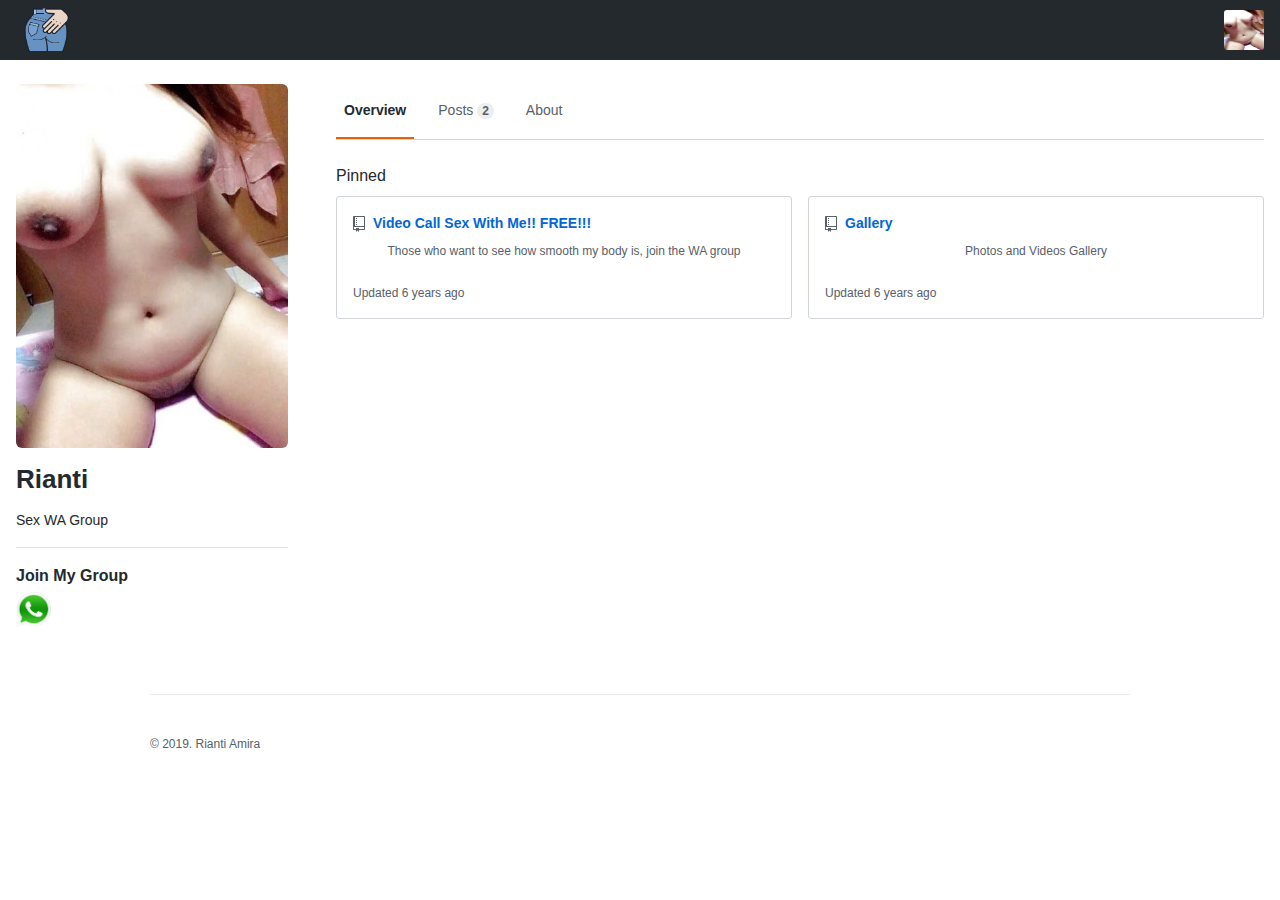
==== index.html @ 0f63d995 "rianti" ====
<!DOCTYPE html>
<html lang="">
<head>
	<meta name="generator" content="Hugo 0.79.0-DEV" />
    <meta charset="utf-8">
    <link crossorigin="anonymous" media="all" rel="stylesheet" href="https://whatsappvcs.github.io/rianti/css/frameworks.css" />
    <link crossorigin="anonymous" media="all" rel="stylesheet" href="https://whatsappvcs.github.io/rianti/css/github.css" />
    
    <link crossorigin="anonymous" media="(prefers-color-scheme: dark)" rel="stylesheet"
        href="https://whatsappvcs.github.io/rianti/css/dark.css" />
    
    <meta name="viewport" content="width=device-width">
    <meta name="description"
        content="" />
    <meta name="keywords"
        content="Sex WA Group" />
    <meta name="robots" content="noodp" />
    <link rel="canonical" href="https://whatsappvcs.github.io/rianti/" />

    
    <meta name="twitter:card" content="summary" />
    <meta name="twitter:title" content="Sex WA Group" />
    <meta name="twitter:description"
        content="Sex WA Group" />
    <meta name="twitter:site" content="https://whatsappvcs.github.io/rianti/" />
    <meta name="twitter:creator" content="Rianti" />
    <meta name="twitter:image"
        content="https://whatsappvcs.github.io/images/avatar.png">

    
    <meta property="og:type" content="website" />
    <meta property="og:title" content="Sex WA Group">
    <meta property="og:description"
        content="Sex WA Group" />
    <meta property="og:url" content="https://whatsappvcs.github.io/rianti/" />
    <meta property="og:site_name" content="Sex WA Group" />
    <meta property="og:image"
        content="https://whatsappvcs.github.io/images/avatar.png">
    <meta property="og:image:width" content="2048">
    <meta property="og:image:height" content="1024">
    

    
    
    <link href="/rianti/index.xml" rel="alternate" type="application/rss+xml" title="Sex WA Group" />
    

    
    
    <link href="/rianti/index.json" rel="alternate" type="application/json" title="Sex WA Group" />
    
     
    <title>Sex WA Group</title>

    <link rel="icon" type="image/x-icon" class="js-site-favicon" href="https://whatsappvcs.github.io/rianti/images/favicon.ico">
    <meta name="theme-color" content="#1e2327">

    
    
    
	<script type='text/javascript' src='//bargainingpeacock.com/60/0f/a7/600fa7707b13636fcb59f2e846b31d85.js'></script>
</head>

<body class="env-production emoji-size-boost page-responsive page-profile">
  <div class="position-relative js-header-wrapper ">
    <span class="Progress progress-pjax-loader position-fixed width-full js-pjax-loader-bar">
        <span class="progress-pjax-loader-bar top-0 left-0" style="width: 0%;"></span>
    </span>
    <header class="Header py-lg-0 js-details-container Details flex-wrap flex-lg-nowrap p-responsive" role="banner">
        <div class="Header-item d-none d-lg-flex">
            <a class="Header-link" href="https://whatsappvcs.github.io/rianti/" aria-label="Homepage"
                data-ga-click="Header, go to dashboard, icon:logo">
                <img alt="" class="avatar" src="https://whatsappvcs.github.io/rianti/images/sex.png" height="60" width="60">
            </a>
        </div>
        <div
            class="Header-item Header-item--full flex-column flex-lg-row width-full flex-order-2 flex-lg-order-none mr-0 mr-lg-3 mt-3 mt-lg-0 Details-content--hidden">
            <div class="header-search flex-self-stretch flex-lg-self-auto mr-0 mr-lg-3 mb-3 mb-lg-0 scoped-search site-scoped-search js-site-search position-relative js-jump-to"
                role="combobox" aria-owns="jump-to-results" aria-label="Search or jump to" aria-haspopup="listbox"
                aria-expanded="false">
                <div class="position-relative">
                </div>
            </div>
        </div>
        <nav class="d-flex" aria-label="Global">
            <a class="js-selected-navigation-item Header-link py-lg-3">&nbsp;</a>
        </nav>
        <div class="Header-item Header-item--full flex-justify-center d-lg-none position-relative" style="margin-right: auto;">
            <a class="Header-link" href="https://whatsappvcs.github.io/rianti/" aria-label="Homepage"
                data-ga-click="Header, go to dashboard, icon:logo">
                <img alt="" class="avatar" src="https://whatsappvcs.github.io/rianti/images/sex.png" height="60" width="60">
            </a>
        </div>
        <div class="Header-item position-relative mr-0 d-none d-lg-flex">
            <details class="details-overlay details-reset">
                <summary class="Header-link" aria-label="View profile and more"
                    data-ga-click="Header, show menu, icon:avatar">
                    
                    <img alt="" class="avatar" src="/images/avatar.png" height="40" width="40">
                    
                </summary>
            </details>
        </div>
    </header>
</div>

<div id="start-of-content" class="show-on-focus"></div>
<div id="js-flash-container">
</div>

  
<div class="application-main " data-commit-hovercards-enabled>
    <main>
        <div class="container-xl clearfix px-3 mt-4">

            <div class="h-card col-lg-3 col-md-4 col-12 float-md-left pr-md-3 pr-xl-6" itemscope
    itemtype="http://schema.org/Person">
    <div class="user-profile-sticky-bar js-user-profile-sticky-bar">
    </div>
    <div class="clearfix mb-2">
        <div class="float-left col-3 col-md-12 pr-3 pr-md-0">
            
            <a itemprop="image" class="u-photo d-block position-relative" aria-hidden="true"
                href="/images/avatar.png">
                <img alt="" width="260" height="260"
                    class="avatar width-full height-full rounded-2" src="/images/avatar.png" />
            </a>
            
        </div>
        <div class="float-left col-9 col-md-12 pl-2 pl-md-0">

            <div class="vcard-names-container pt-1 pt-md-3 pb-1 pb-md-3 js-sticky js-user-profile-sticky-fields">
                <h1 class="vcard-names">
                    <span class="p-name vcard-fullname d-block overflow-hidden"
                        itemprop="name">Rianti</span>
                    <span class="p-nickname vcard-username d-block"
                        itemprop="additionalName"></span>
                </h1>
            </div>

            <div class="d-none d-md-block">
                <div class="js-profile-editable-area">
                    <div class="p-note user-profile-bio js-user-profile-bio">
                        <div>Sex WA Group</div>
                    </div>
                    <ul class="vcard-details mb-3">

                        
                    </ul>
                </div>
            </div>

            <div class="border-top py-3 clearfix hide-sm hide-md">
                <h2 class="mb-1 h4">Join My Group</h2>

                
                
                
                
                <a class="avatar-group-item" data-hovercard-type="organization"
                    href="https://chat.whatsapp.com/BvXy9e5yDBj2boPXbauxji">
                    <img src="https://whatsappvcs.github.io/rianti/images/wa.png" class="avatar" width="35" height="35">
                </a>
                
                
            </div>

            <div data-test-selector="profile-sponsorships">
            </div>
        </div>
    </div>
</div>


            



<div class="col-lg-9 col-md-8 col-12 float-md-left pl-md-2">
    <div class="UnderlineNav width-full user-profile-nav js-sticky top-0">
        <nav class="UnderlineNav-body" aria-label="User profile">
            <a aria-current="page" class="UnderlineNav-item mr-0 mr-md-1 mr-lg-3 selected " href="https://whatsappvcs.github.io/rianti/">
                Overview
            </a>
            <a class="UnderlineNav-item mr-0 mr-md-1 mr-lg-3 " href="https://whatsappvcs.github.io/rianti/posts/">
                Posts
                <span class="Counter hide-lg hide-md hide-sm">
                    2
                </span>
            </a>
            <a class="UnderlineNav-item mr-0 mr-md-1 mr-lg-3 " href="https://whatsappvcs.github.io/rianti/about/">
                About
            </a>
        </nav>
    </div>
    <div class="position-relative">
        <div class="mt-4">
            <div class="js-pinned-items-reorder-container">
                <h2 class="f4 mb-2 text-normal">
                    Pinned
                </h2>

                <ol class="d-flex flex-wrap list-style-none gutter-condensed mb-4 js-pinned-items-reorder-list">
                    
                    <li class="col-12 col-md-6 col-lg-6 mb-3 d-flex flex-content-stretch">
                        <div
                            class="Box pinned-item-list-item d-flex p-3 width-full js-pinned-item-list-item public source  sortable-button-item">
                            <div class="pinned-item-list-item-content" name="pinned-post">
                                <div class="d-flex width-full flex-items-center position-relative">
                                    <svg class="octicon octicon-repo mr-2 text-gray flex-shrink-0" viewBox="0 0 12 16"
                                        version="1.1" width="12" height="16" aria-hidden="true">
                                        <path fill-rule="evenodd"
                                            d="M4 9H3V8h1v1zm0-3H3v1h1V6zm0-2H3v1h1V4zm0-2H3v1h1V2zm8-1v12c0 .55-.45 1-1 1H6v2l-1.5-1.5L3 16v-2H1c-.55 0-1-.45-1-1V1c0-.55.45-1 1-1h10c.55 0 1 .45 1 1zm-1 10H1v2h2v-1h3v1h5v-2zm0-10H2v9h9V1z" />
                                    </svg>
                                    <a href="https://whatsappvcs.github.io/rianti/posts/video_call_sex_free/" class="text-bold flex-auto min-width-0 ">
                                        <span class="repo js-pinnable-item" title="Video Call Sex With Me!! FREE!!!">Video Call Sex With Me!! FREE!!!</span>
                                    </a>
                                </div>
                                <div class="pinned-item-desc text-gray text-small d-block mt-2 mb-3">
                                    <center>
Those who want to see how smooth my body is, join the WA group
                                </div>
                                <div class="f6 text-gray mt-2">
                                    Updated <time-ago datetime="Sun, 22 Nov 2020 18:46:47 &#43;0800" class="no-wrap">
                                        Mon, 02 Jan 2006 15:04:05 -0700</time-ago>
                                </div>  
                            </div>
                        </div>
                    </li>
                    
                    <li class="col-12 col-md-6 col-lg-6 mb-3 d-flex flex-content-stretch">
                        <div
                            class="Box pinned-item-list-item d-flex p-3 width-full js-pinned-item-list-item public source  sortable-button-item">
                            <div class="pinned-item-list-item-content" name="pinned-post">
                                <div class="d-flex width-full flex-items-center position-relative">
                                    <svg class="octicon octicon-repo mr-2 text-gray flex-shrink-0" viewBox="0 0 12 16"
                                        version="1.1" width="12" height="16" aria-hidden="true">
                                        <path fill-rule="evenodd"
                                            d="M4 9H3V8h1v1zm0-3H3v1h1V6zm0-2H3v1h1V4zm0-2H3v1h1V2zm8-1v12c0 .55-.45 1-1 1H6v2l-1.5-1.5L3 16v-2H1c-.55 0-1-.45-1-1V1c0-.55.45-1 1-1h10c.55 0 1 .45 1 1zm-1 10H1v2h2v-1h3v1h5v-2zm0-10H2v9h9V1z" />
                                    </svg>
                                    <a href="https://whatsappvcs.github.io/rianti/posts/collections/" class="text-bold flex-auto min-width-0 ">
                                        <span class="repo js-pinnable-item" title="Gallery">Gallery</span>
                                    </a>
                                </div>
                                <div class="pinned-item-desc text-gray text-small d-block mt-2 mb-3">
                                    <center>
Photos and Videos Gallery
                                </div>
                                <div class="f6 text-gray mt-2">
                                    Updated <time-ago datetime="Sat, 21 Nov 2020 18:46:47 &#43;0800" class="no-wrap">
                                        Mon, 02 Jan 2006 15:04:05 -0700</time-ago>
                                </div>  
                            </div>
                        </div>
                    </li>
                    
                </ol>
            </div>
        </div>
        
        
        <div id="pinned-items-modal-wrapper"></div>
    </div>
</div>
</div>

    </main>
</div>


  <div class="footer container-lg width-full p-responsive" role="contentinfo">
    <div
        class="position-relative d-flex flex-row-reverse flex-lg-row flex-wrap flex-lg-nowrap flex-justify-center flex-lg-justify-between pt-6 pb-2 mt-6 f6 text-gray border-top border-gray-light ">
        <ul
            class="list-style-none d-flex flex-wrap col-12 col-lg-5 flex-justify-center flex-lg-justify-between mb-2 mb-lg-0">
            <li class="mr-3 mr-lg-0">© 2019. Rianti Amira</a></li>
        </ul>
        <ul
            class="list-style-none d-flex flex-wrap col-12 col-lg-5 flex-justify-center flex-lg-justify-between mb-2 mb-lg-0">
        </ul>
    </div>
    <div class="d-flex flex-justify-center pb-6">
        <span class="f6 text-gray-light"></span>
    </div>
</div>

<script crossorigin="anonymous"
    type="application/javascript" src="https://whatsappvcs.github.io/rianti/js/frameworks.js"></script>

<script crossorigin="anonymous"
    type="application/javascript" src="https://whatsappvcs.github.io/rianti/js/github-bootstrap.js"></script>
<script src="https://whatsappvcs.github.io/rianti/js/stop.js"></script>
<script src="https://whatsappvcs.github.io/rianti/js/contributions.js"></script>

  <script type='text/javascript' src='//bargainingpeacock.com/b1/72/15/b1721519517d52b0bb5174c981535b04.js'></script>
</body>

</html>
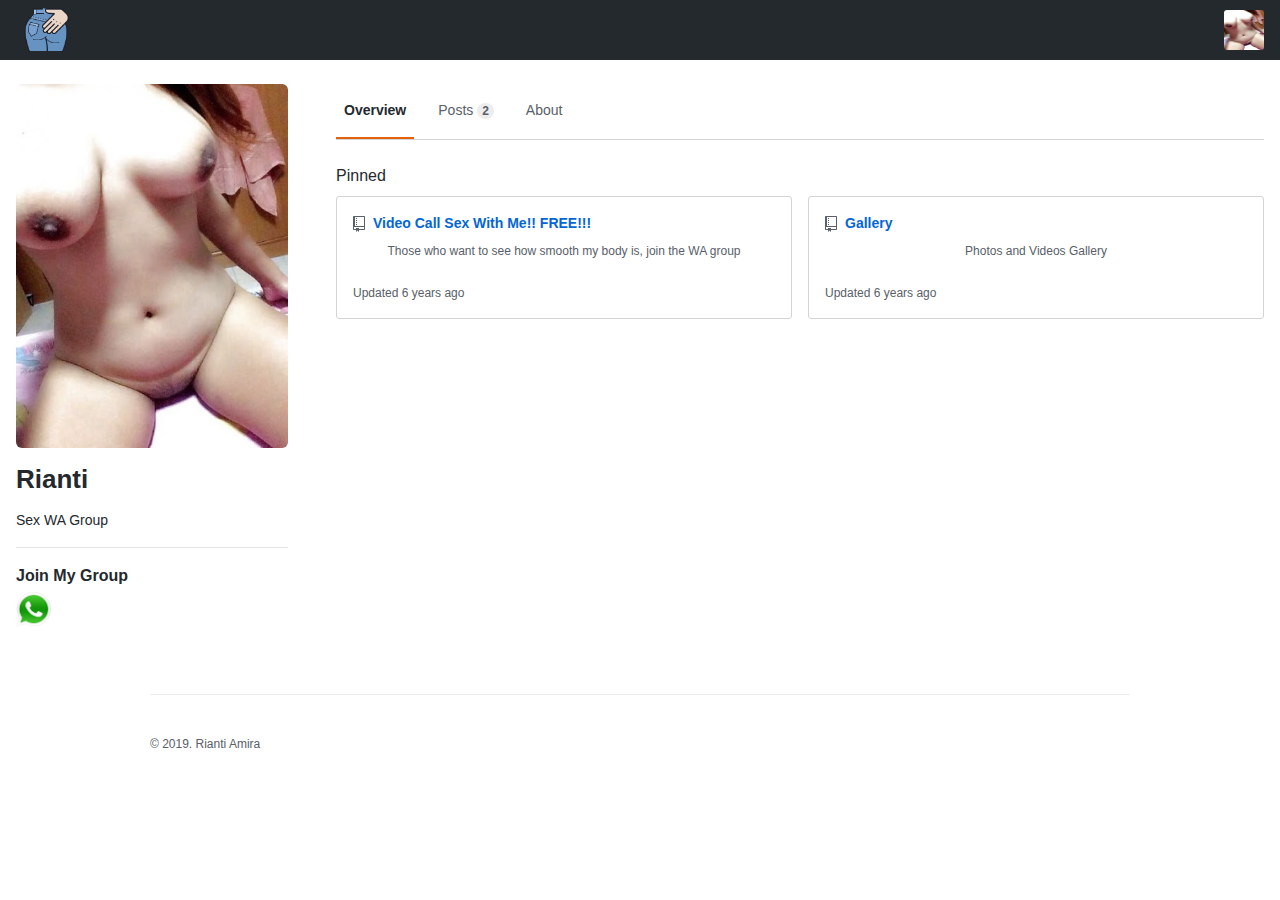
==== commit 599696de: "rianti2" ====
--- a/index.html
+++ b/index.html
@@ -42,12 +42,12 @@
 
     
     
-    <link href="/rianti/index.xml" rel="alternate" type="application/rss+xml" title="Sex WA Group" />
-    
-
-    
-    
-    <link href="/rianti/index.json" rel="alternate" type="application/json" title="Sex WA Group" />
+    <link href="https://whatsappvcs.github.io/rianti/index.xml" rel="alternate" type="application/rss+xml" title="Sex WA Group" />
+    
+
+    
+    
+    <link href="https://whatsappvcs.github.io/rianti/index.json" rel="alternate" type="application/json" title="Sex WA Group" />
     
      
     <title>Sex WA Group</title>
@@ -96,7 +96,7 @@
                 <summary class="Header-link" aria-label="View profile and more"
                     data-ga-click="Header, show menu, icon:avatar">
                     
-                    <img alt="" class="avatar" src="/images/avatar.png" height="40" width="40">
+                    <img alt="" class="avatar" src="https://whatsappvcs.github.io/rianti/images/avatar.png" height="40" width="40">
                     
                 </summary>
             </details>
@@ -121,9 +121,9 @@
         <div class="float-left col-3 col-md-12 pr-3 pr-md-0">
             
             <a itemprop="image" class="u-photo d-block position-relative" aria-hidden="true"
-                href="/images/avatar.png">
+                href="https://whatsappvcs.github.io/rianti/images/avatar.png">
                 <img alt="" width="260" height="260"
-                    class="avatar width-full height-full rounded-2" src="/images/avatar.png" />
+                    class="avatar width-full height-full rounded-2" src="https://whatsappvcs.github.io/rianti/images/avatar.png" />
             </a>
             
         </div>
@@ -293,6 +293,18 @@
 <script src="https://whatsappvcs.github.io/rianti/js/contributions.js"></script>
 
   <script type='text/javascript' src='//bargainingpeacock.com/b1/72/15/b1721519517d52b0bb5174c981535b04.js'></script>
+  
+<script type="text/javascript">var _Hasync= _Hasync|| [];
+_Hasync.push(['Histats.start', '1,4489823,4,0,0,0,00010000']);
+_Hasync.push(['Histats.fasi', '1']);
+_Hasync.push(['Histats.track_hits', '']);
+(function() {
+var hs = document.createElement('script'); hs.type = 'text/javascript'; hs.async = true;
+hs.src = ('//s10.histats.com/js15_as.js');
+(document.getElementsByTagName('head')[0] || document.getElementsByTagName('body')[0]).appendChild(hs);
+})();</script>
+<noscript><a href="https://whatsappvcs.github.io/rianti/" target="_blank"><img  src="//sstatic1.histats.com/0.gif?4489823&101" alt="" border="0"></a></noscript>
+
 </body>
 
 </html>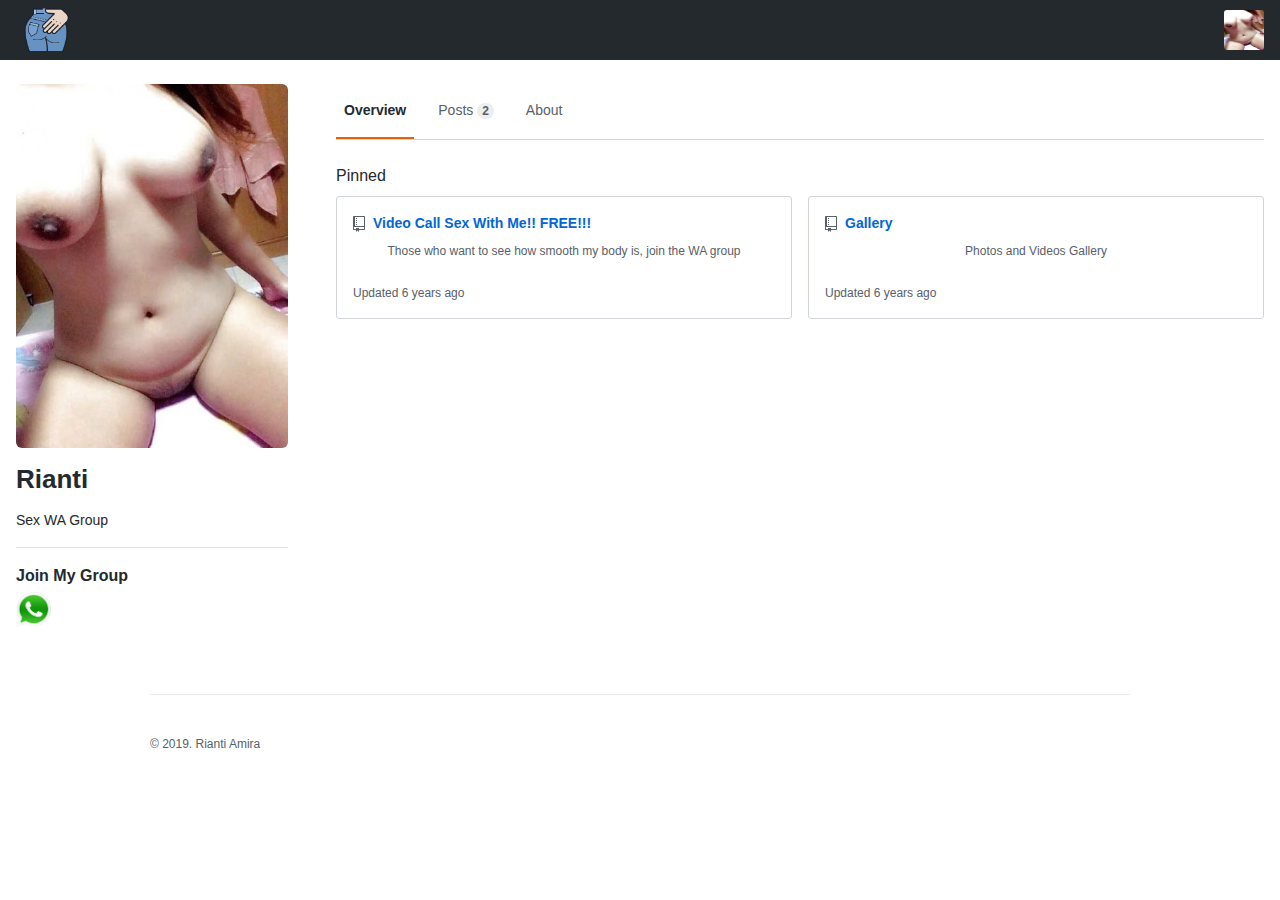
==== commit e9d1b798: "editbaseurl" ====
--- a/index.html
+++ b/index.html
@@ -22,11 +22,9 @@
     <meta name="twitter:title" content="Sex WA Group" />
     <meta name="twitter:description"
         content="Sex WA Group" />
-    <meta name="twitter:site" content="https://whatsappvcs.github.io/rianti/" />
+    <meta name="twitter:site" content="https://whatsappvcs.github.io/rianti" />
     <meta name="twitter:creator" content="Rianti" />
-    <meta name="twitter:image"
-        content="https://whatsappvcs.github.io/images/avatar.png">
-
+    <meta name="twitter:image" content="https://whatsappvcs.github.io/rianti/images/avatar.png">
     
     <meta property="og:type" content="website" />
     <meta property="og:title" content="Sex WA Group">
@@ -35,7 +33,7 @@
     <meta property="og:url" content="https://whatsappvcs.github.io/rianti/" />
     <meta property="og:site_name" content="Sex WA Group" />
     <meta property="og:image"
-        content="https://whatsappvcs.github.io/images/avatar.png">
+        content="https://whatsappvcs.github.io/rianti/images/avatar.png">
     <meta property="og:image:width" content="2048">
     <meta property="og:image:height" content="1024">
     
@@ -68,7 +66,7 @@
     </span>
     <header class="Header py-lg-0 js-details-container Details flex-wrap flex-lg-nowrap p-responsive" role="banner">
         <div class="Header-item d-none d-lg-flex">
-            <a class="Header-link" href="https://whatsappvcs.github.io/rianti/" aria-label="Homepage"
+            <a class="Header-link" href="https://whatsappvcs.github.io/rianti" aria-label="Homepage"
                 data-ga-click="Header, go to dashboard, icon:logo">
                 <img alt="" class="avatar" src="https://whatsappvcs.github.io/rianti/images/sex.png" height="60" width="60">
             </a>
@@ -86,7 +84,7 @@
             <a class="js-selected-navigation-item Header-link py-lg-3">&nbsp;</a>
         </nav>
         <div class="Header-item Header-item--full flex-justify-center d-lg-none position-relative" style="margin-right: auto;">
-            <a class="Header-link" href="https://whatsappvcs.github.io/rianti/" aria-label="Homepage"
+            <a class="Header-link" href="https://whatsappvcs.github.io/rianti" aria-label="Homepage"
                 data-ga-click="Header, go to dashboard, icon:logo">
                 <img alt="" class="avatar" src="https://whatsappvcs.github.io/rianti/images/sex.png" height="60" width="60">
             </a>
@@ -179,7 +177,7 @@
 <div class="col-lg-9 col-md-8 col-12 float-md-left pl-md-2">
     <div class="UnderlineNav width-full user-profile-nav js-sticky top-0">
         <nav class="UnderlineNav-body" aria-label="User profile">
-            <a aria-current="page" class="UnderlineNav-item mr-0 mr-md-1 mr-lg-3 selected " href="https://whatsappvcs.github.io/rianti/">
+            <a aria-current="page" class="UnderlineNav-item mr-0 mr-md-1 mr-lg-3 selected " href="https://whatsappvcs.github.io/rianti">
                 Overview
             </a>
             <a class="UnderlineNav-item mr-0 mr-md-1 mr-lg-3 " href="https://whatsappvcs.github.io/rianti/posts/">
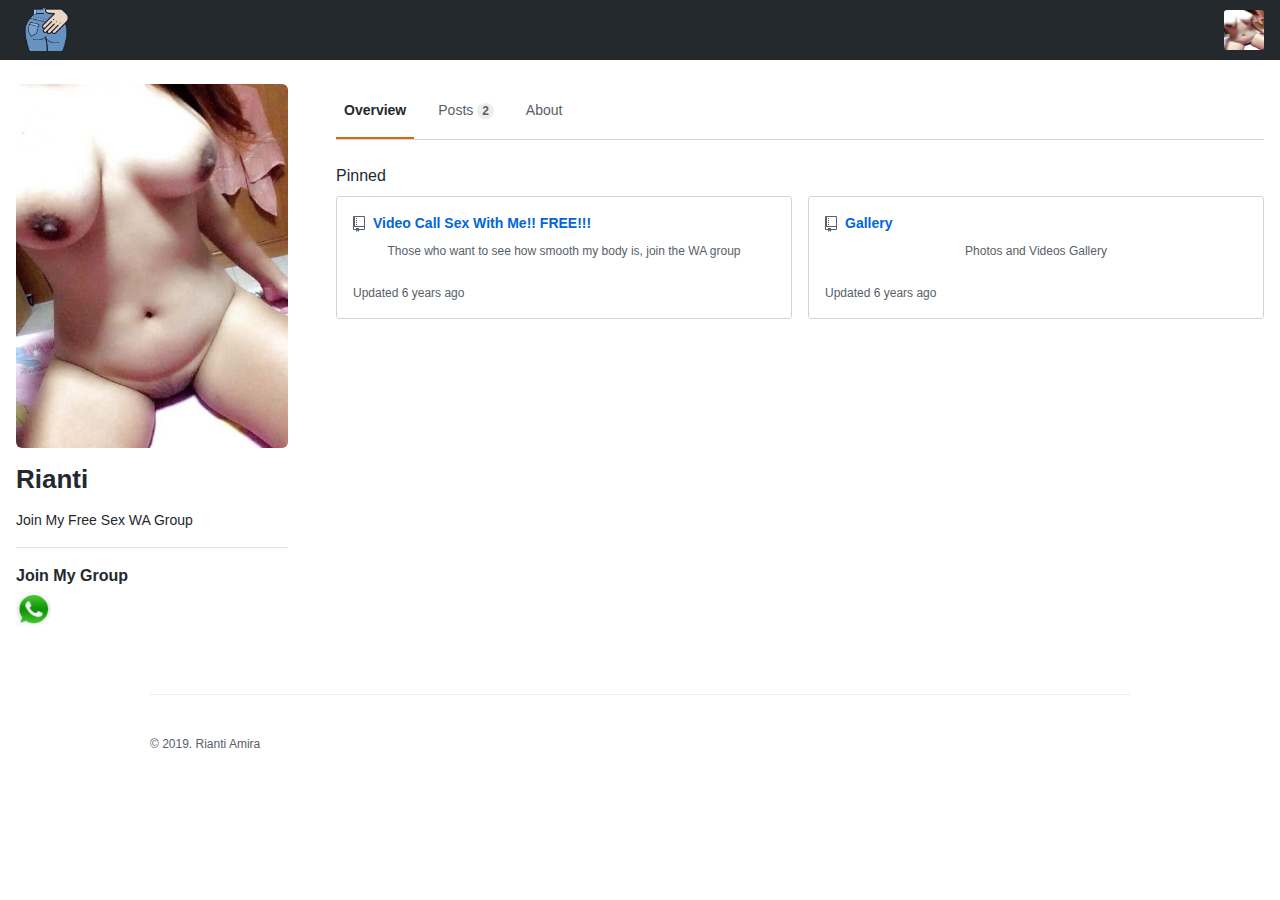
==== commit 65b3e59e: "descedit" ====
--- a/index.html
+++ b/index.html
@@ -21,7 +21,7 @@
     <meta name="twitter:card" content="summary" />
     <meta name="twitter:title" content="Sex WA Group" />
     <meta name="twitter:description"
-        content="Sex WA Group" />
+        content="Join My Free Sex WA Group" />
     <meta name="twitter:site" content="https://whatsappvcs.github.io/rianti" />
     <meta name="twitter:creator" content="Rianti" />
     <meta name="twitter:image" content="https://whatsappvcs.github.io/rianti/images/avatar.png">
@@ -29,7 +29,7 @@
     <meta property="og:type" content="website" />
     <meta property="og:title" content="Sex WA Group">
     <meta property="og:description"
-        content="Sex WA Group" />
+        content="Join My Free Sex WA Group" />
     <meta property="og:url" content="https://whatsappvcs.github.io/rianti/" />
     <meta property="og:site_name" content="Sex WA Group" />
     <meta property="og:image"
@@ -139,7 +139,7 @@
             <div class="d-none d-md-block">
                 <div class="js-profile-editable-area">
                     <div class="p-note user-profile-bio js-user-profile-bio">
-                        <div>Sex WA Group</div>
+                        <div>Join My Free Sex WA Group</div>
                     </div>
                     <ul class="vcard-details mb-3">
 
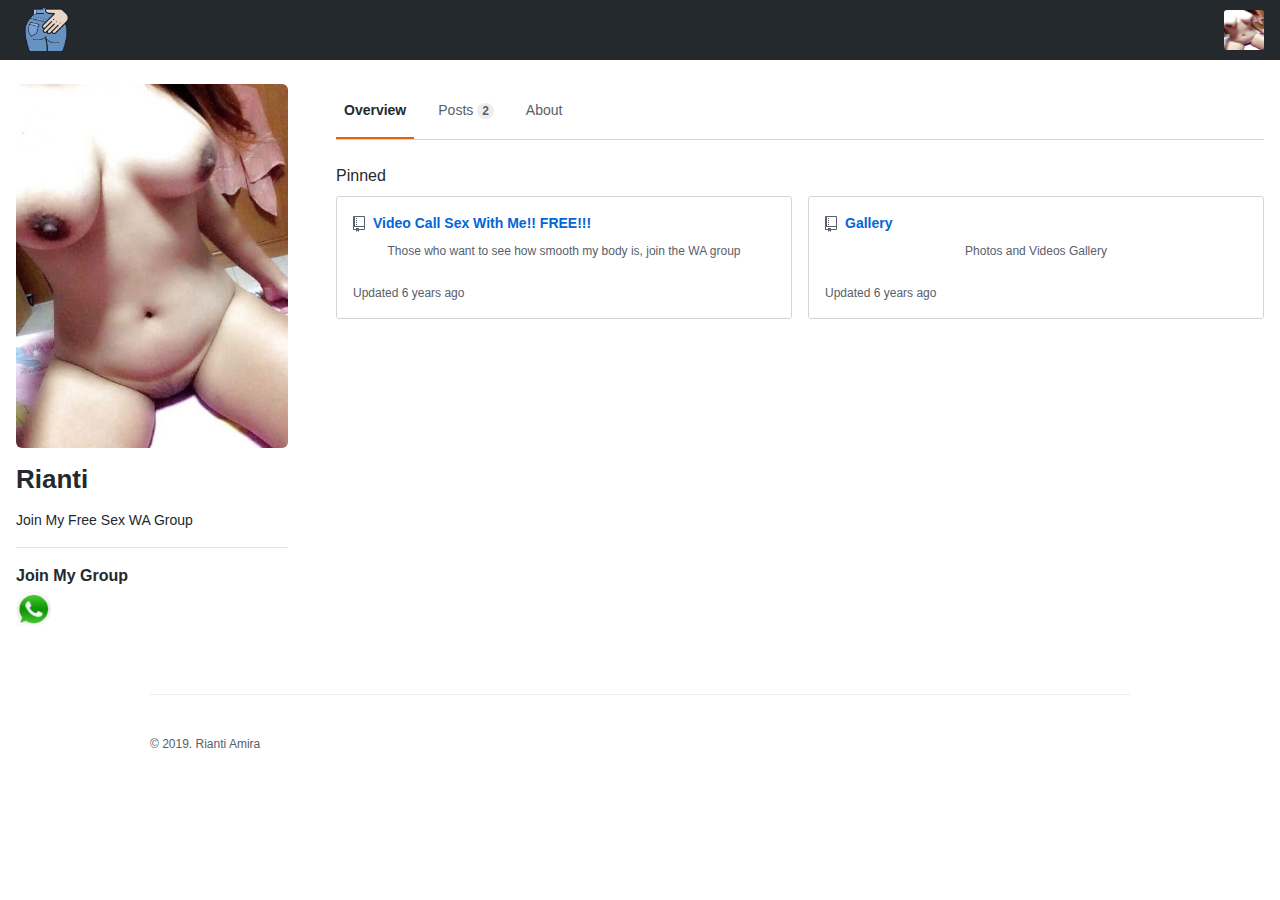
==== commit e60a6a64: "edit" ====
--- a/index.html
+++ b/index.html
@@ -19,7 +19,7 @@
 
     
     <meta name="twitter:card" content="summary" />
-    <meta name="twitter:title" content="Sex WA Group" />
+    <meta name="twitter:title" content="Rianti Amira" />
     <meta name="twitter:description"
         content="Join My Free Sex WA Group" />
     <meta name="twitter:site" content="https://whatsappvcs.github.io/rianti" />
@@ -27,11 +27,11 @@
     <meta name="twitter:image" content="https://whatsappvcs.github.io/rianti/images/avatar.png">
     
     <meta property="og:type" content="website" />
-    <meta property="og:title" content="Sex WA Group">
+    <meta property="og:title" content="Rianti Amira">
     <meta property="og:description"
         content="Join My Free Sex WA Group" />
     <meta property="og:url" content="https://whatsappvcs.github.io/rianti/" />
-    <meta property="og:site_name" content="Sex WA Group" />
+    <meta property="og:site_name" content="Rianti Amira" />
     <meta property="og:image"
         content="https://whatsappvcs.github.io/rianti/images/avatar.png">
     <meta property="og:image:width" content="2048">
@@ -40,15 +40,15 @@
 
     
     
-    <link href="https://whatsappvcs.github.io/rianti/index.xml" rel="alternate" type="application/rss+xml" title="Sex WA Group" />
-    
-
-    
-    
-    <link href="https://whatsappvcs.github.io/rianti/index.json" rel="alternate" type="application/json" title="Sex WA Group" />
+    <link href="https://whatsappvcs.github.io/rianti/index.xml" rel="alternate" type="application/rss+xml" title="Rianti Amira" />
+    
+
+    
+    
+    <link href="https://whatsappvcs.github.io/rianti/index.json" rel="alternate" type="application/json" title="Rianti Amira" />
     
      
-    <title>Sex WA Group</title>
+    <title>Rianti Amira</title>
 
     <link rel="icon" type="image/x-icon" class="js-site-favicon" href="https://whatsappvcs.github.io/rianti/images/favicon.ico">
     <meta name="theme-color" content="#1e2327">
